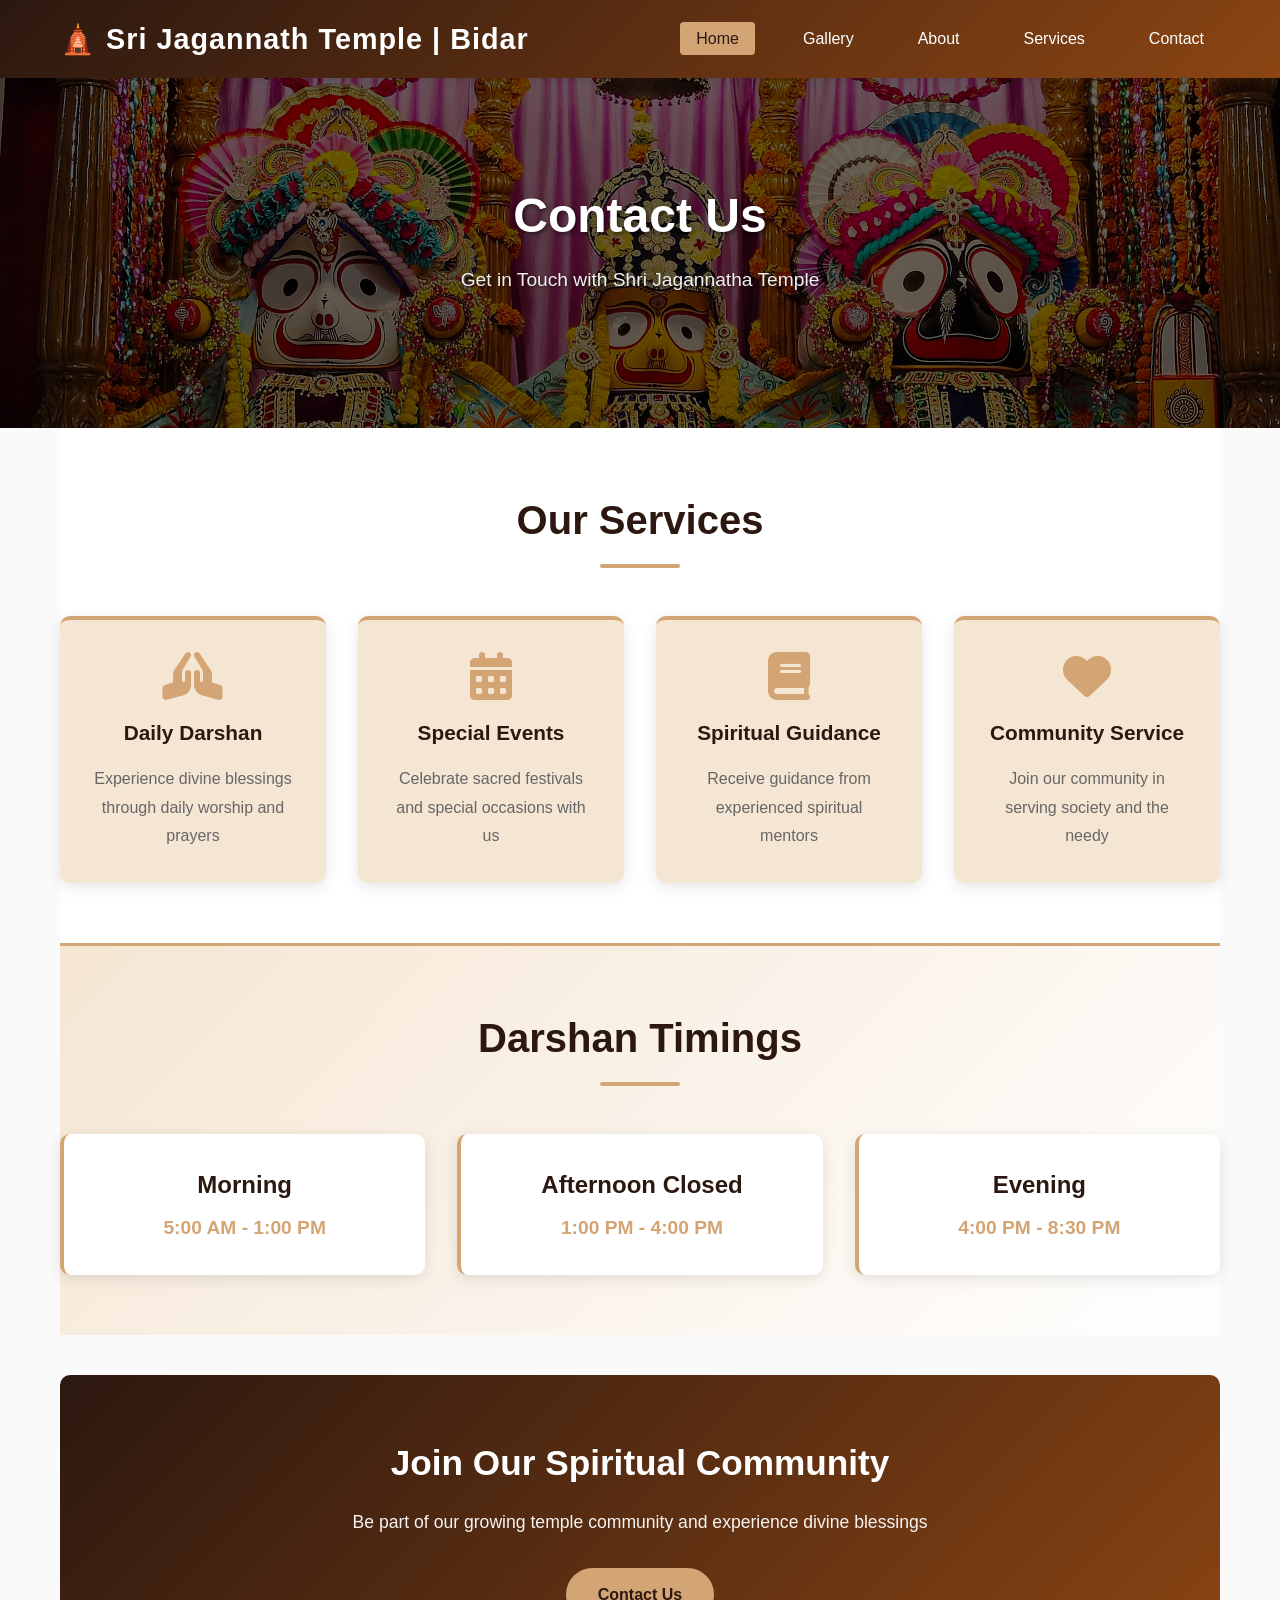
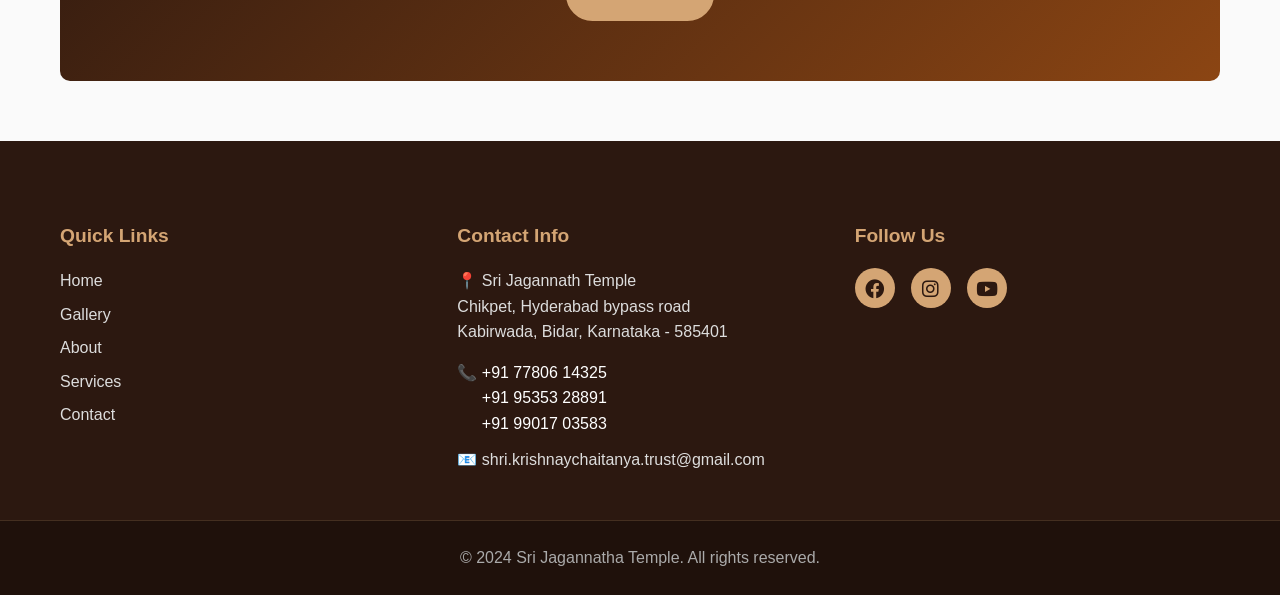
==== index.html @ 1aff5680 "Update index.html" ====
<!DOCTYPE html>
<html lang="en">
<head>
    <meta charset="UTF-8">
    <meta name="viewport" content="width=device-width, initial-scale=1.0">
    <meta name="description" content="Sri Jagannatha Temple Bidar - A Sacred Divine Destination">
    <meta name="keywords" content="Temple, Bidar, Jagannatha, Worship, Darshan">
    <title>Sri Jagannatha Temple - Bidar</title>
    <link rel="stylesheet" href="css/style.css">
    <link rel="stylesheet" href="https://cdnjs.cloudflare.com/ajax/libs/font-awesome/6.0.0/css/all.min.css">
</head>
<body>
    <!-- Navigation -->
    <nav class="navbar">
        <div class="container">
            <div class="nav-brand">
                <h1> 🛕 Sri Jagannath Temple | Bidar </h1>
            </div>
            <ul class="nav-menu">
                <li><a href="index.html" class="active">Home</a></li>
                <li><a href="pages/gallery.html">Gallery</a></li>
                <li><a href="pages/about.html">About</a></li>
                <li><a href="pages/services.html">Services</a></li>
                <li><a href="pages/contact.html">Contact</a></li>
            </ul>
        </div>
    </nav>

    <!-- Hero Section -->
    <section class="hero" style="min-height: 300px; padding: 100px 20px; background: linear-gradient(rgba(0, 0, 0, 0.6), rgba(0, 0, 0, 0.6)), url('../ShriJagannathaTemple_files/image11.jpg') no-repeat center center/cover;">
        <div class="hero-content" style="color: white; text-align: center;">
            <h1 style="color: white; margin-bottom: 10px; font-size: 3rem; text-shadow: 2px 2px 4px rgba(0,0,0,0.5);">Contact Us</h1>
            <p style="color: #f0f0f0; font-size: 1.2rem; text-shadow: 1px 1px 3px rgba(0,0,0,0.5);">Get in Touch with Shri Jagannatha Temple</p>
        </div>
    </section>

    <!-- Main Content -->
    <main class="container">
        <!-- Features Section -->
        <section class="features">
            <h2>Our Services</h2>
            <div class="features-grid">
                <div class="feature-card">
                    <i class="fas fa-hands-praying"></i>
                    <h3>Daily Darshan</h3>
                    <p>Experience divine blessings through daily worship and prayers</p>
                </div>
                <div class="feature-card">
                    <i class="fas fa-calendar-alt"></i>
                    <h3>Special Events</h3>
                    <p>Celebrate sacred festivals and special occasions with us</p>
                </div>
                <div class="feature-card">
                    <i class="fas fa-book"></i>
                    <h3>Spiritual Guidance</h3>
                    <p>Receive guidance from experienced spiritual mentors</p>
                </div>
                <div class="feature-card">
                    <i class="fas fa-heart"></i>
                    <h3>Community Service</h3>
                    <p>Join our community in serving society and the needy</p>
                </div>
            </div>
        </section>

        <!-- Timings Section -->
        <section class="timings">
            <h2>Darshan Timings</h2>
            <div class="timings-grid">
                <div class="timing-card">
                    <h3>Morning</h3>
                    <p>5:00 AM - 1:00 PM</p>
                </div>
                <div class="timing-card">
                    <h3>Afternoon Closed</h3>
                    <p>1:00 PM - 4:00 PM</p>
                </div>
                <div class="timing-card">
                    <h3>Evening</h3>
                    <p>4:00 PM - 8:30 PM</p>
                </div>
            </div>
        </section>

        <!-- Call to Action -->
        <section class="cta-section">
            <h2>Join Our Spiritual Community</h2>
            <p>Be part of our growing temple community and experience divine blessings</p>
            <a href="pages/contact.html" class="cta-button">Contact Us</a>
        </section>
    </main>

    <!-- Footer -->
    <footer class="footer">
        <div class="footer-content">
            <div class="footer-section">
                <h4>Quick Links</h4>
                <ul>
                    <li><a href="index.html">Home</a></li>
                    <li><a href="pages/gallery.html">Gallery</a></li>
                    <li><a href="pages/about.html">About</a></li>
                    <li><a href="pages/services.html">Services</a></li>
                    <li><a href="pages/contact.html">Contact</a></li>
                </ul>
            </div>
            <div class="footer-section">
                <h4>Contact Info</h4>
                <p style="line-height: 1.6; margin-bottom: 15px;">
        📍 Sri Jagannath Temple<br>
        Chikpet, Hyderabad bypass road<br>
        Kabirwada, Bidar, Karnataka - 585401
    </p>
    <div class="footer-phone-container" style="margin-bottom: 10px; line-height: 1.6;">
                    <span>📞 </span>
                    <div class="footer-phone-links" style="display: inline-block; vertical-align: top;">
                        <a href="tel:+917780614325" style="color: inherit; text-decoration: none;">+91 77806 14325</a> <br>
                        <a href="tel:+919535328891" style="color: inherit; text-decoration: none;">+91 95353 28891</a> <br>
                        <a href="tel:+919901703583" style="color: inherit; text-decoration: none;">+91 99017 03583</a>
                    </div>
                </div>
                <p>📧 <a href="mailto:shri.krishnachaitanya.trust@gmail.com" style="color: inherit; text-decoration: none; word-break: break-all;">shri.krishnaychaitanya.trust@gmail.com</a></p>
            </div>
            <div class="footer-section">
                <h4>Follow Us</h4>
                <div class="social-links">
                    <a href="https://www.facebook.com/share/1EyH72Rgup/" target="_blank" rel="noopener noreferrer"><i class="fab fa-facebook"></i></a>
                    <a href="https://www.instagram.com/sri_jagannath_temple_?igsh=MmMyendvdWlteHky" target="_blank" rel="noopener noreferrer"><i class="fab fa-instagram"></i></a>
                    <a href="https://youtube.com/@shrijagannathtemplebidar?si=4Ln0bF5qKDkQHlsB" target="_blank" rel="noopener noreferrer"><i class="fab fa-youtube"></i></a>
                </div>
            </div>
        </div>
        <div class="footer-bottom">
            <p>&copy; 2024 Sri Jagannatha Temple. All rights reserved.</p>
        </div>
    </footer>
</body>
</html>
---- css/style.css ----
/* ============================================
   Sri Jagannatha Temple - Professional Styling
   ============================================ */

/* ===== GLOBAL STYLES ===== */
* {
    margin: 0;
    padding: 0;
    box-sizing: border-box;
}

:root {
    --primary-color: #D4A574;
    --dark-color: #2C1810;
    --accent-color: #8B4513;
    --light-color: #F5E6D3;
    --text-dark: #333333;
    --text-light: #666666;
    --bg-light: #FAFAFA;
    --border-color: #E0E0E0;
}

html {
    scroll-behavior: smooth;
}

body {
    font-family: 'Segoe UI', Tahoma, Geneva, Verdana, sans-serif;
    line-height: 1.6;
    color: var(--text-dark);
    background-color: var(--bg-light);
}

.container {
    max-width: 1200px;
    margin: 0 auto;
    padding: 0 20px;
}

/* ===== NAVIGATION ===== */
.navbar {
    background: linear-gradient(135deg, var(--dark-color) 0%, var(--accent-color) 100%);
    color: white;
    padding: 1rem 0;
    box-shadow: 0 2px 10px rgba(0, 0, 0, 0.1);
    position: sticky;
    top: 0;
    z-index: 100;
}

.navbar .container {
    display: flex;
    justify-content: space-between;
    align-items: center;
}

.nav-brand h1 {
    font-size: 1.8rem;
    font-weight: 700;
    letter-spacing: 1px;
}

.nav-menu {
    display: flex;
    list-style: none;
    gap: 2rem;
}

.nav-menu a {
    color: white;
    text-decoration: none;
    font-weight: 500;
    transition: all 0.3s ease;
    padding: 0.5rem 1rem;
    border-radius: 4px;
}

.nav-menu a:hover,
.nav-menu a.active {
    background-color: var(--primary-color);
    color: var(--dark-color);
}

/* ===== HERO SECTION ===== */
.hero {
    background: linear-gradient(135deg, rgba(44, 24, 16, 0.8) 0%, rgba(139, 69, 19, 0.8) 100%),
                url('data:image/svg+xml,<svg xmlns="http://www.w3.org/2000/svg" viewBox="0 0 1200 600"><rect fill="%23D4A574" width="1200" height="600"/><circle cx="100" cy="100" r="80" fill="%238B4513" opacity="0.1"/><circle cx="1100" cy="500" r="150" fill="%238B4513" opacity="0.1"/></svg>');
    background-size: cover;
    background-position: center;
    color: white;
    text-align: center;
    padding: 150px 20px;
    min-height: 500px;
    display: flex;
    align-items: center;
    justify-content: center;
}

.hero-content h1 {
    font-size: 3.5rem;
    margin-bottom: 1rem;
    text-shadow: 2px 2px 4px rgba(0, 0, 0, 0.3);
    animation: slideDown 0.8s ease;
}

.hero-content p {
    font-size: 1.5rem;
    margin-bottom: 2rem;
    opacity: 0.95;
    animation: slideUp 0.8s ease 0.2s both;
}

@keyframes slideDown {
    from {
        opacity: 0;
        transform: translateY(-30px);
    }
    to {
        opacity: 1;
        transform: translateY(0);
    }
}

@keyframes slideUp {
    from {
        opacity: 0;
        transform: translateY(30px);
    }
    to {
        opacity: 1;
        transform: translateY(0);
    }
}

/* ===== BUTTONS ===== */
.cta-button {
    display: inline-block;
    background: var(--primary-color);
    color: var(--dark-color);
    padding: 12px 30px;
    border-radius: 50px;
    text-decoration: none;
    font-weight: 600;
    transition: all 0.3s ease;
    border: 2px solid var(--primary-color);
    cursor: pointer;
    animation: slideUp 0.8s ease 0.4s both;
}

.cta-button:hover {
    background: transparent;
    color: white;
    transform: translateY(-3px);
    box-shadow: 0 10px 20px rgba(0, 0, 0, 0.2);
}

/* ===== FEATURES SECTION ===== */
.features {
    padding: 60px 0;
    background: white;
    border-bottom: 3px solid var(--primary-color);
}

.features h2 {
    text-align: center;
    font-size: 2.5rem;
    color: var(--dark-color);
    margin-bottom: 3rem;
    position: relative;
    padding-bottom: 1rem;
}

.features h2::after {
    content: '';
    position: absolute;
    bottom: 0;
    left: 50%;
    transform: translateX(-50%);
    width: 80px;
    height: 4px;
    background: var(--primary-color);
    border-radius: 2px;
}

.features-grid {
    display: grid;
    grid-template-columns: repeat(auto-fit, minmax(250px, 1fr));
    gap: 2rem;
}

.feature-card {
    background: var(--light-color);
    padding: 2rem;
    border-radius: 10px;
    text-align: center;
    transition: all 0.3s ease;
    box-shadow: 0 4px 15px rgba(0, 0, 0, 0.1);
    border-top: 4px solid var(--primary-color);
}

.feature-card:hover {
    transform: translateY(-10px);
    box-shadow: 0 10px 30px rgba(0, 0, 0, 0.15);
    background: white;
}

.feature-card i {
    font-size: 3rem;
    color: var(--primary-color);
    margin-bottom: 1rem;
}

.feature-card h3 {
    color: var(--dark-color);
    margin-bottom: 1rem;
    font-size: 1.3rem;
}

.feature-card p {
    color: var(--text-light);
    line-height: 1.8;
}

/* ===== TIMINGS SECTION ===== */
.timings {
    padding: 60px 0;
    background: linear-gradient(135deg, var(--light-color) 0%, white 100%);
}

.timings h2 {
    text-align: center;
    font-size: 2.5rem;
    color: var(--dark-color);
    margin-bottom: 3rem;
    position: relative;
    padding-bottom: 1rem;
}

.timings h2::after {
    content: '';
    position: absolute;
    bottom: 0;
    left: 50%;
    transform: translateX(-50%);
    width: 80px;
    height: 4px;
    background: var(--primary-color);
    border-radius: 2px;
}

.timings-grid {
    display: grid;
    grid-template-columns: repeat(auto-fit, minmax(200px, 1fr));
    gap: 2rem;
}

.timing-card {
    background: white;
    padding: 2rem;
    border-radius: 10px;
    text-align: center;
    box-shadow: 0 4px 15px rgba(0, 0, 0, 0.1);
    border-left: 4px solid var(--primary-color);
    transition: all 0.3s ease;
}

.timing-card:hover {
    box-shadow: 0 10px 30px rgba(0, 0, 0, 0.15);
}

.timing-card h3 {
    color: var(--dark-color);
    font-size: 1.5rem;
    margin-bottom: 0.5rem;
}

.timing-card p {
    color: var(--primary-color);
    font-size: 1.2rem;
    font-weight: 600;
}

/* ===== CTA SECTION ===== */
.cta-section {
    padding: 60px 20px;
    background: linear-gradient(135deg, var(--dark-color) 0%, var(--accent-color) 100%);
    color: white;
    text-align: center;
    margin: 40px 0;
    border-radius: 10px;
}

.cta-section h2 {
    font-size: 2.2rem;
    margin-bottom: 1rem;
}

.cta-section p {
    font-size: 1.1rem;
    margin-bottom: 2rem;
    opacity: 0.95;
}

/* ===== FOOTER ===== */
.footer {
    background: var(--dark-color);
    color: white;
    padding: 40px 0 0;
    margin-top: 60px;
}

.footer-content {
    display: grid;
    grid-template-columns: repeat(auto-fit, minmax(250px, 1fr));
    gap: 2rem;
    padding: 40px 20px;
    max-width: 1200px;
    margin: 0 auto;
}

.footer-section h4 {
    color: var(--primary-color);
    margin-bottom: 1rem;
    font-size: 1.2rem;
}

.footer-section ul {
    list-style: none;
}

.footer-section ul li {
    margin-bottom: 0.5rem;
}

.footer-section a {
    color: #ddd;
    text-decoration: none;
    transition: color 0.3s ease;
}

.footer-section a:hover {
    color: var(--primary-color);
}

.footer-section p {
    margin: 0.5rem 0;
    color: #ddd;
}

.social-links {
    display: flex;
    gap: 1rem;
}

.social-links a {
    display: inline-flex;
    align-items: center;
    justify-content: center;
    width: 40px;
    height: 40px;
    background: var(--primary-color);
    color: var(--dark-color);
    border-radius: 50%;
    font-size: 1.2rem;
    transition: all 0.3s ease;
}

.social-links a:hover {
    background: white;
    color: var(--dark-color);
    transform: translateY(-5px);
}

.footer-bottom {
    background: rgba(0, 0, 0, 0.3);
    padding: 1.5rem;
    text-align: center;
    color: #aaa;
    border-top: 1px solid rgba(212, 165, 116, 0.2);
}

/* ===== RESPONSIVE DESIGN ===== */
@media (max-width: 768px) {
    .nav-menu {
        flex-direction: column;
        gap: 1rem;
    }

    .hero-content h1 {
        font-size: 2rem;
    }

    .hero-content p {
        font-size: 1.1rem;
    }

    .features h2,
    .timings h2 {
        font-size: 1.8rem;
    }

    .cta-section h2 {
        font-size: 1.6rem;
    }

    .features-grid,
    .timings-grid {
        grid-template-columns: 1fr;
    }
}

@media (max-width: 480px) {
    .nav-brand h1 {
        font-size: 1.2rem;
    }

    .hero {
        padding: 100px 20px;
        min-height: 350px;
    }

    .hero-content h1 {
        font-size: 1.5rem;
    }

    .hero-content p {
        font-size: 0.9rem;
    }

    .features,
    .timings {
        padding: 30px 0;
    }

    .cta-button {
        padding: 10px 20px;
        font-size: 0.9rem;
    }
}

/* ===== ANIMATIONS ===== */
@keyframes fadeIn {
    from {
        opacity: 0;
    }
    to {
        opacity: 1;
    }
}

@keyframes scaleIn {
    from {
        transform: scale(0.95);
        opacity: 0;
    }
    to {
        transform: scale(1);
        opacity: 1;
    }
}

.feature-card {
    animation: scaleIn 0.5s ease;
}
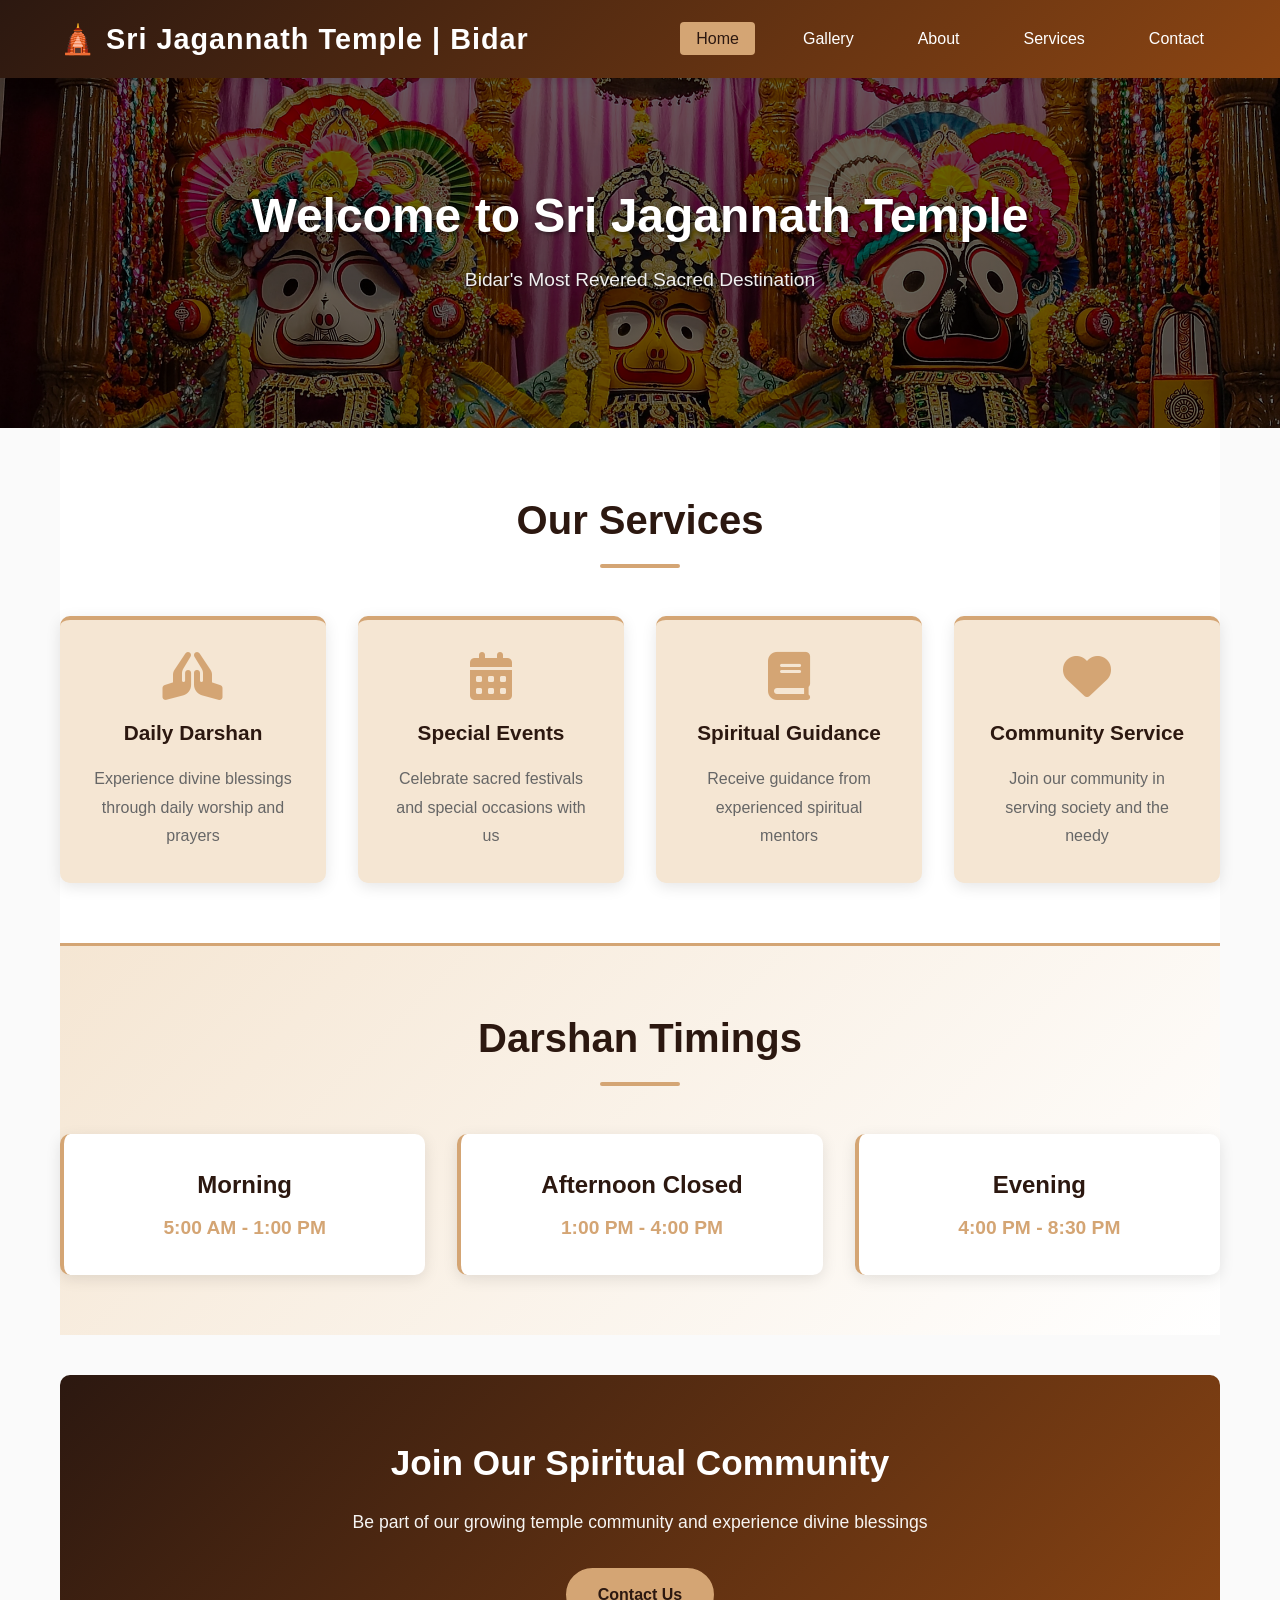
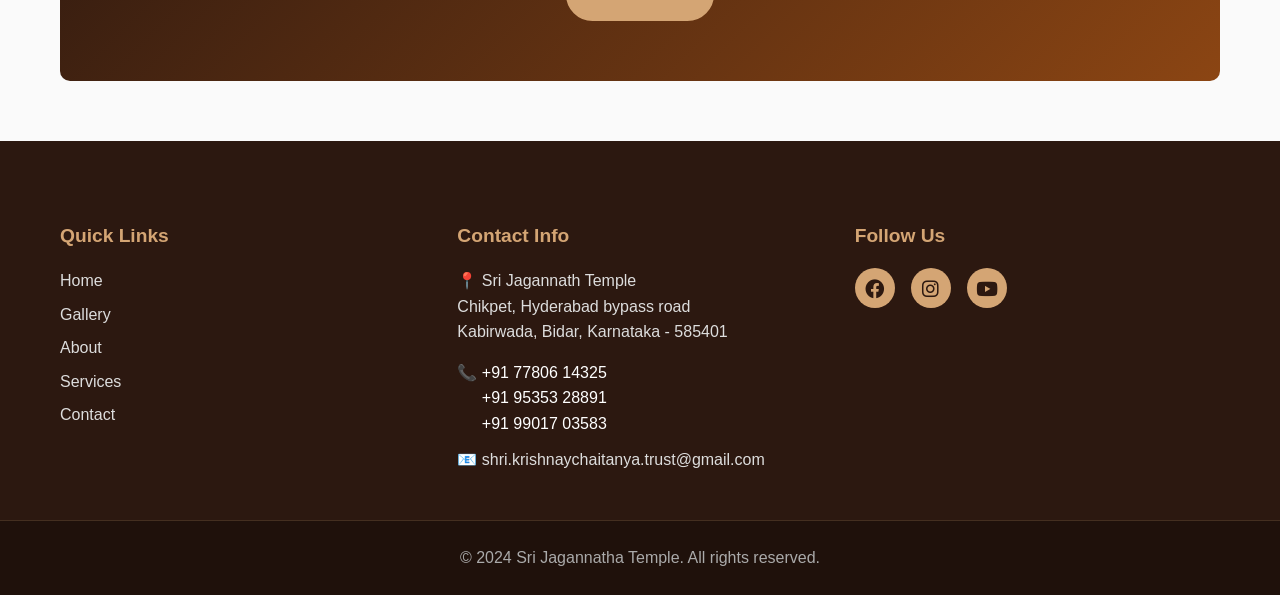
==== commit a55f0d6a: "Update index.html" ====
--- a/index.html
+++ b/index.html
@@ -29,8 +29,8 @@
     <!-- Hero Section -->
     <section class="hero" style="min-height: 300px; padding: 100px 20px; background: linear-gradient(rgba(0, 0, 0, 0.6), rgba(0, 0, 0, 0.6)), url('../ShriJagannathaTemple_files/image11.jpg') no-repeat center center/cover;">
         <div class="hero-content" style="color: white; text-align: center;">
-            <h1 style="color: white; margin-bottom: 10px; font-size: 3rem; text-shadow: 2px 2px 4px rgba(0,0,0,0.5);">Contact Us</h1>
-            <p style="color: #f0f0f0; font-size: 1.2rem; text-shadow: 1px 1px 3px rgba(0,0,0,0.5);">Get in Touch with Shri Jagannatha Temple</p>
+            <h1 style="color: white; margin-bottom: 10px; font-size: 3rem; text-shadow: 2px 2px 4px rgba(0,0,0,0.5);">Welcome to Sri Jagannath Temple</h1>
+            <p style="color: #f0f0f0; font-size: 1.2rem; text-shadow: 1px 1px 3px rgba(0,0,0,0.5);">Bidar's Most Revered Sacred Destination</p>
         </div>
     </section>
 
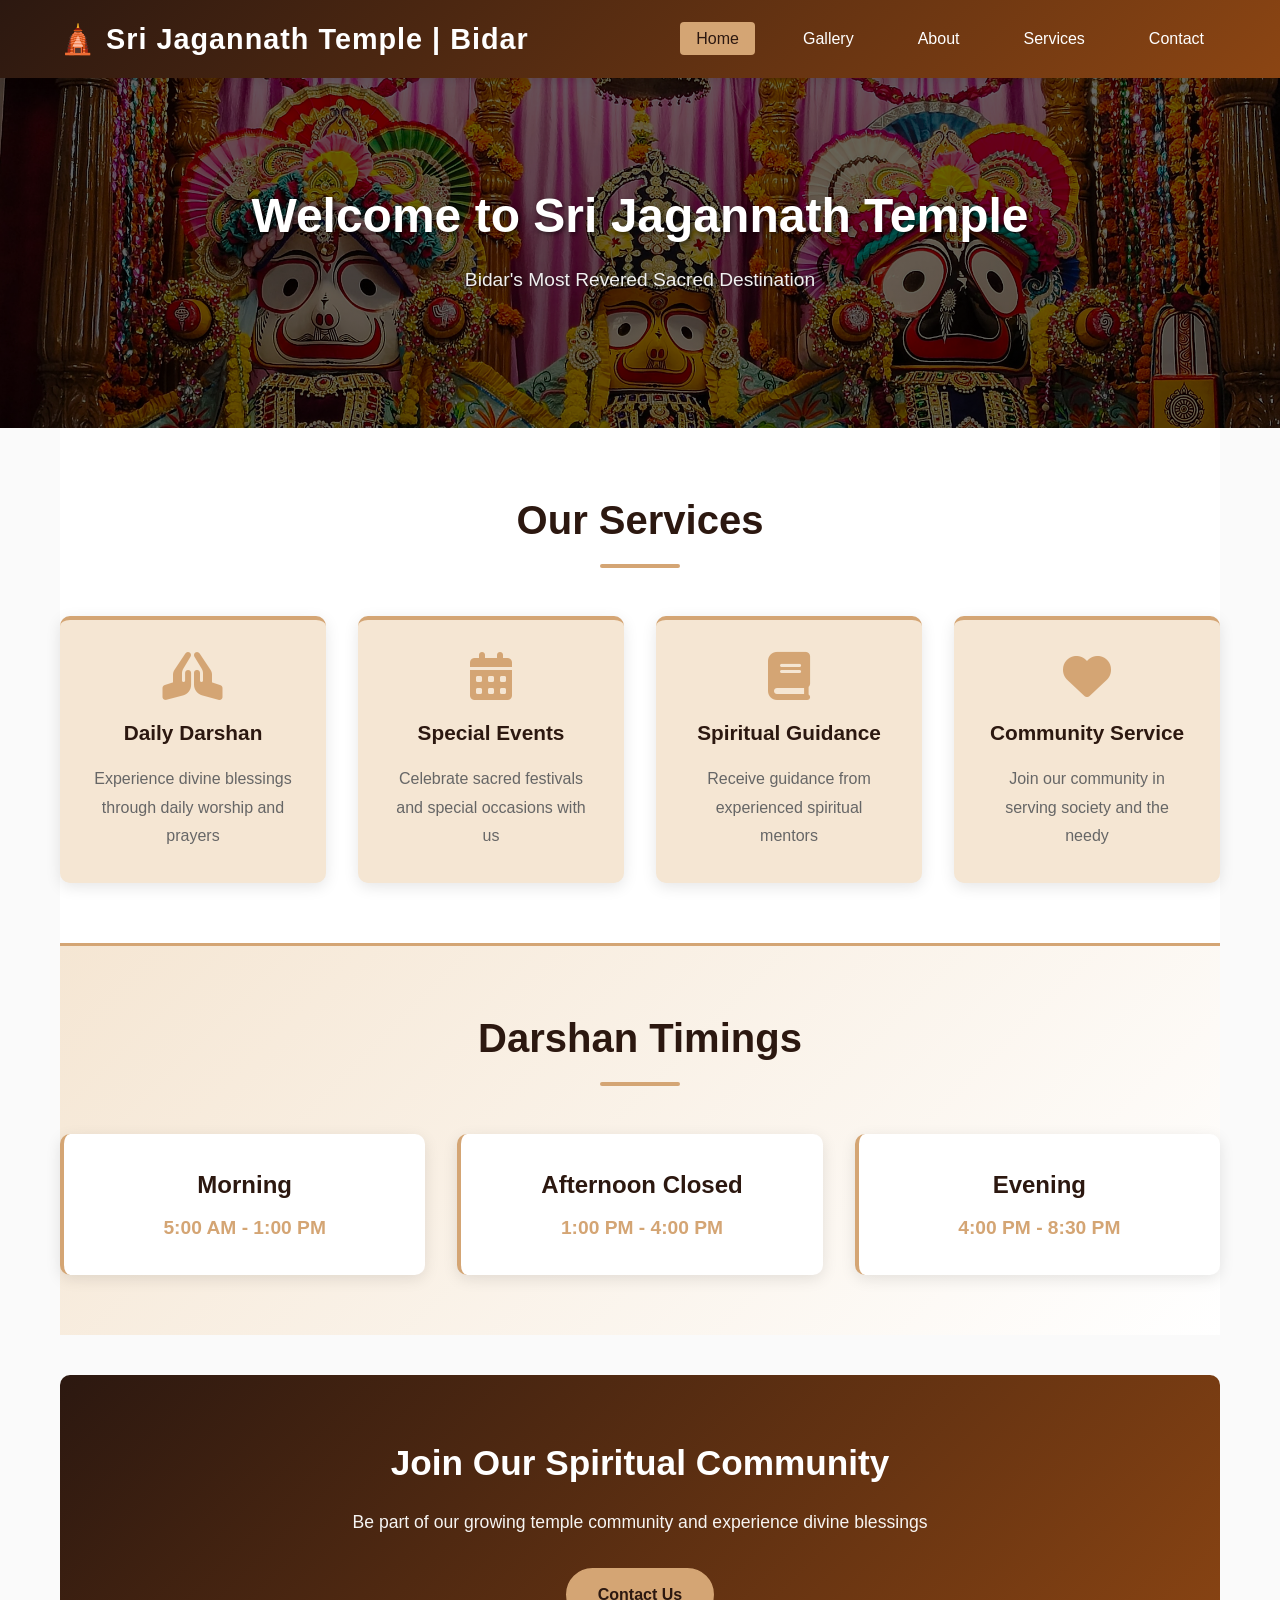
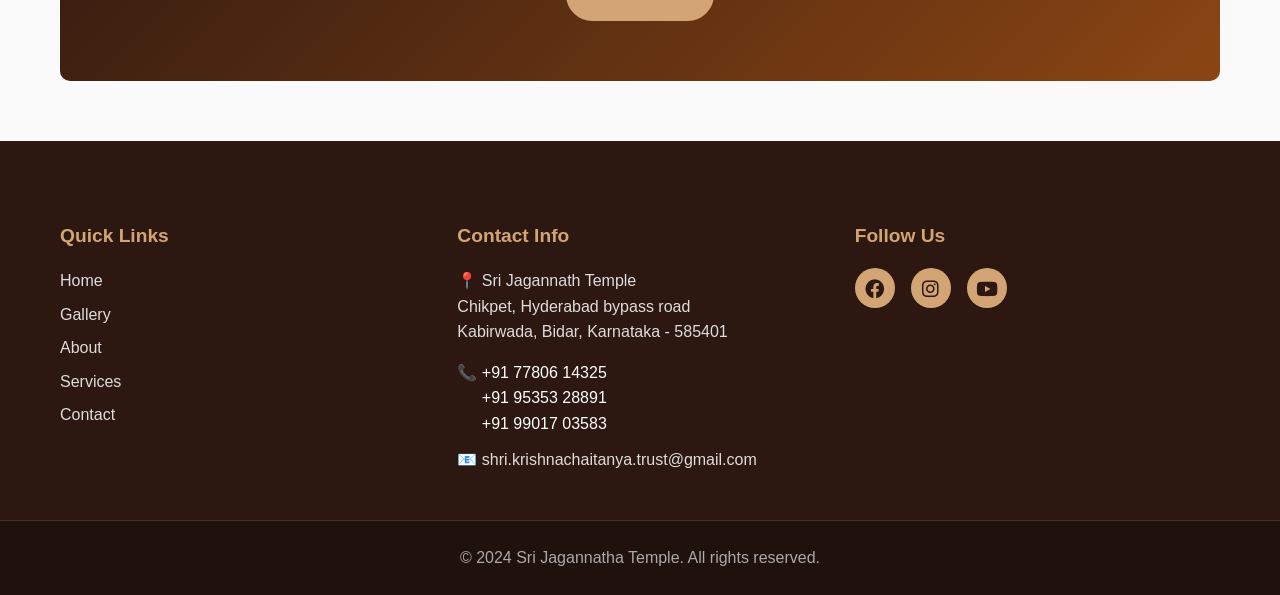
==== commit 83f1dd8b: "Update index.html" ====
--- a/index.html
+++ b/index.html
@@ -118,7 +118,7 @@
                         <a href="tel:+919901703583" style="color: inherit; text-decoration: none;">+91 99017 03583</a>
                     </div>
                 </div>
-                <p>📧 <a href="mailto:shri.krishnachaitanya.trust@gmail.com" style="color: inherit; text-decoration: none; word-break: break-all;">shri.krishnaychaitanya.trust@gmail.com</a></p>
+                <p>📧 <a href="mailto:shri.krishnachaitanya.trust@gmail.com" style="color: inherit; text-decoration: none; word-break: break-all;">shri.krishnachaitanya.trust@gmail.com</a></p>
             </div>
             <div class="footer-section">
                 <h4>Follow Us</h4>
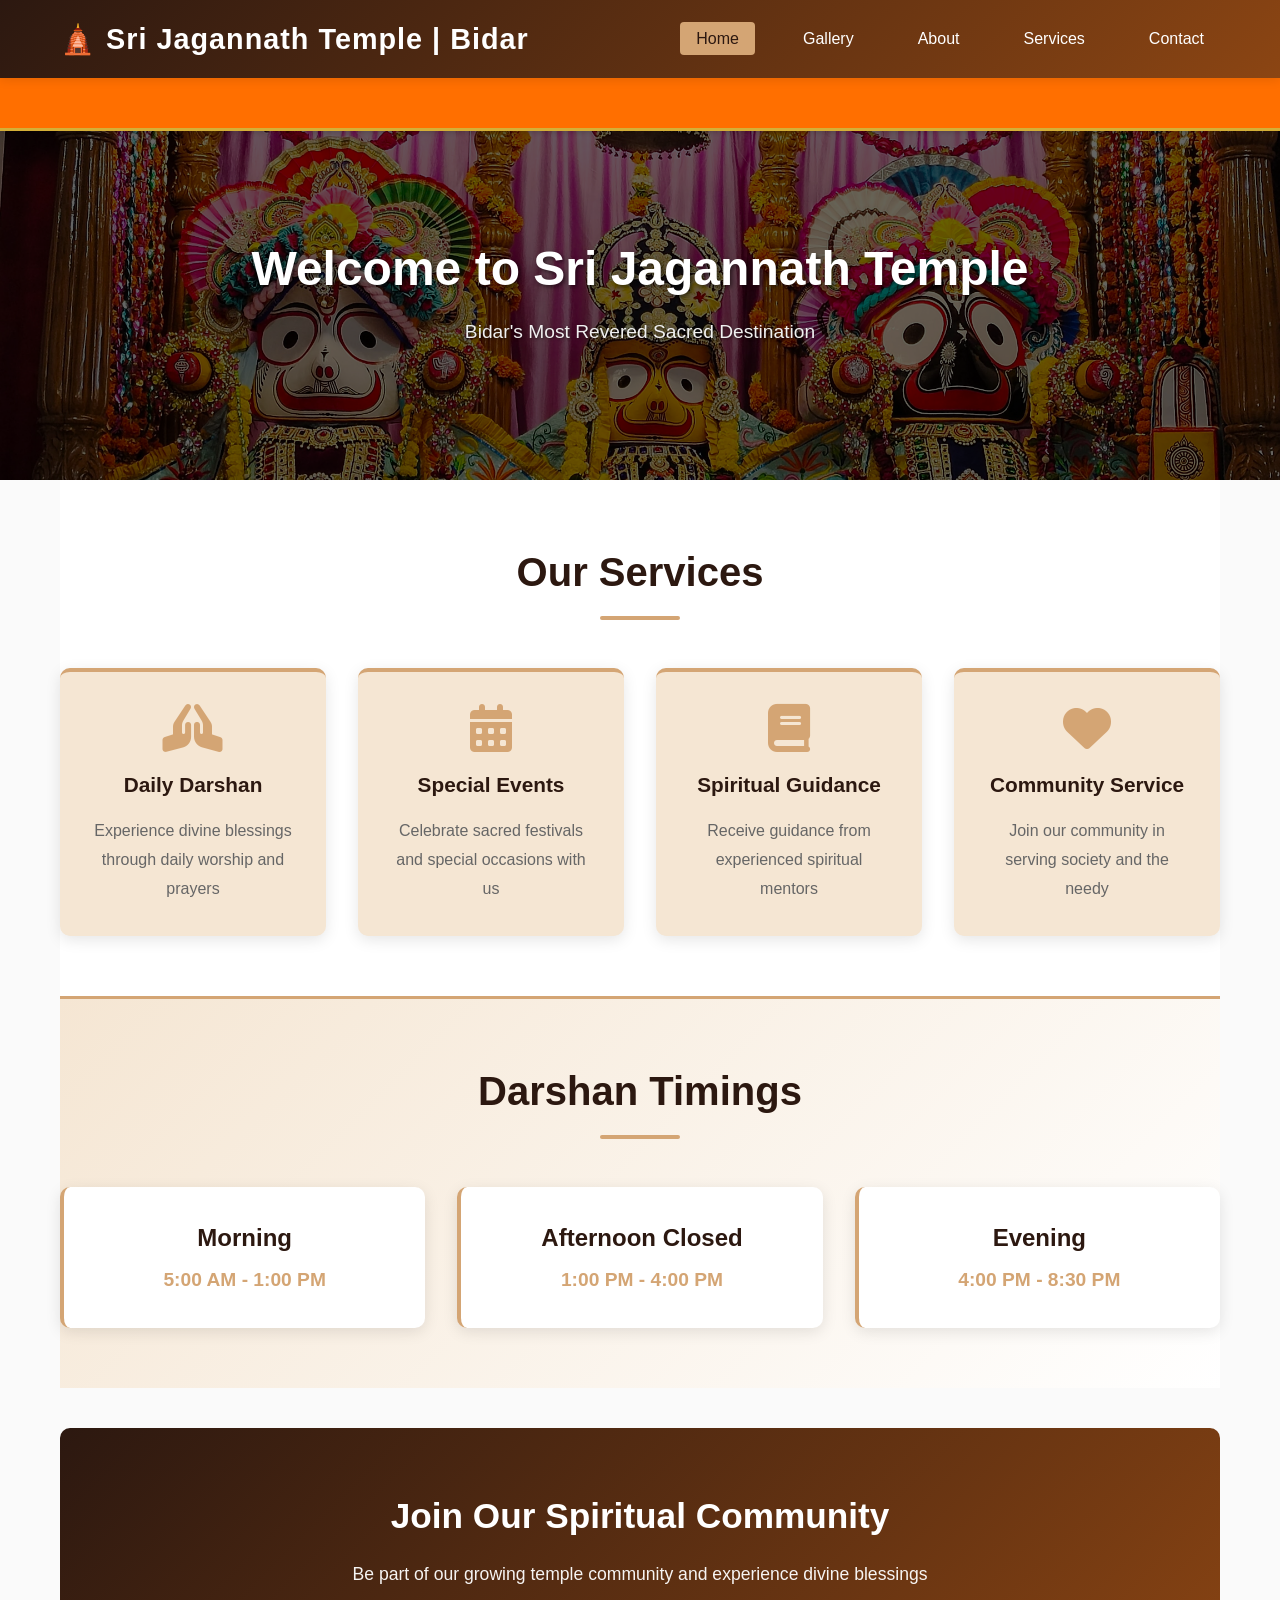
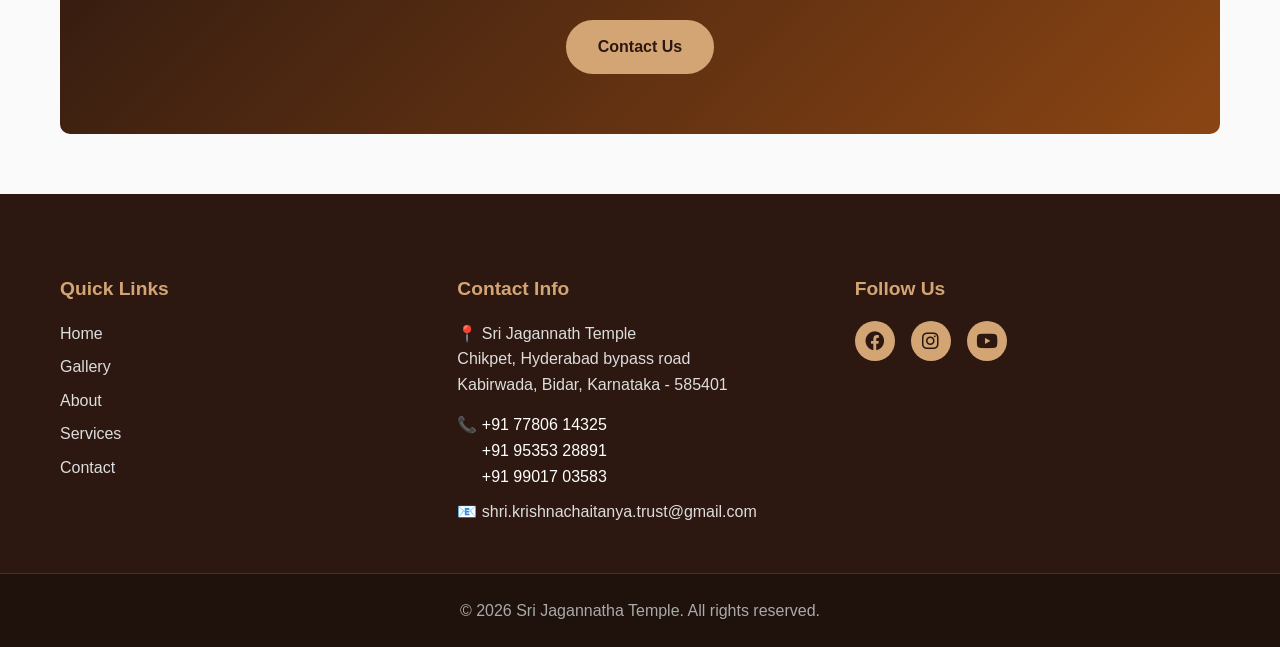
==== commit f5e78e65: "Update index.html" ====
--- a/index.html
+++ b/index.html
@@ -5,9 +5,58 @@
     <meta name="viewport" content="width=device-width, initial-scale=1.0">
     <meta name="description" content="Sri Jagannatha Temple Bidar - A Sacred Divine Destination">
     <meta name="keywords" content="Temple, Bidar, Jagannatha, Worship, Darshan">
-    <title>Sri Jagannatha Temple - Bidar</title>
+    <title>Sri Jagannath Temple - Bidar</title>
     <link rel="stylesheet" href="css/style.css">
     <link rel="stylesheet" href="https://cdnjs.cloudflare.com/ajax/libs/font-awesome/6.0.0/css/all.min.css">
+    <style>
+        /* Announcement Ticker Styling */
+        .announcement-ticker {
+            background: #ff6f00; /* Spiritual Deep Saffron/Orange */
+            color: #ffffff;
+            padding: 12px 0;
+            overflow: hidden;
+            position: relative;
+            border-bottom: 3px solid #d4af37; /* Gold accent border */
+            font-family: 'Segoe UI', Tahoma, Geneva, Verdana, sans-serif;
+            font-size: 1rem;
+            letter-spacing: 0.5px;
+            box-shadow: 0 2px 5px rgba(0,0,0,0.15);
+        }
+
+        .ticker-wrap {
+            width: 100%;
+            overflow: hidden;
+            white-space: nowrap;
+            display: flex;
+        }
+
+        .ticker-content {
+            display: inline-block;
+            padding-left: 100%;
+            animation: marquee 25s linear infinite;
+        }
+
+        .ticker-content strong {
+            color: #ffd700; /* Bright Gold for emphasis */
+            margin-right: 5px;
+        }
+
+        /* Pause scrolling on hover for easy reading */
+        .announcement-ticker:hover .ticker-content {
+            animation-play-state: paused;
+            cursor: pointer;
+        }
+
+        /* Smooth CSS Animation */
+        @keyframes marquee {
+            0% {
+                transform: translate3d(0, 0, 0);
+            }
+            100% {
+                transform: translate3d(-100%, 0, 0);
+            }
+        }
+    </style>
 </head>
 <body>
     <!-- Navigation -->
@@ -26,8 +75,17 @@
         </div>
     </nav>
 
+    <!-- Moving Announcement Ticker -->
+    <div class="announcement-ticker">
+        <div class="ticker-wrap">
+            <div class="ticker-content">
+                <strong>📢 Important Announcement:</strong> Shri Jagannath Temple Bidar Ratha Yatra 2026 is being held on July 19 from Sri Laxmi Satynarayan Temple to Shri Jagannath Temple. Join and be part of the Holy Ratha Yatra of Lord Prabhu Jagannath! ✨ &nbsp;&nbsp;&nbsp;&nbsp;&nbsp;&nbsp;&nbsp;&nbsp;
+            </div>
+        </div>
+    </div>
+
     <!-- Hero Section -->
-    <section class="hero" style="min-height: 300px; padding: 100px 20px; background: linear-gradient(rgba(0, 0, 0, 0.6), rgba(0, 0, 0, 0.6)), url('../ShriJagannathaTemple_files/image11.jpg') no-repeat center center/cover;">
+    <section class="hero" style="min-height: 300px; padding: 100px 20px; background: linear-gradient(rgba(0, 0, 0, 0.6), rgba(0, 0, 0, 0.6)), url('ShriJagannathaTemple_files/image11.jpg') no-repeat center center/cover;">
         <div class="hero-content" style="color: white; text-align: center;">
             <h1 style="color: white; margin-bottom: 10px; font-size: 3rem; text-shadow: 2px 2px 4px rgba(0,0,0,0.5);">Welcome to Sri Jagannath Temple</h1>
             <p style="color: #f0f0f0; font-size: 1.2rem; text-shadow: 1px 1px 3px rgba(0,0,0,0.5);">Bidar's Most Revered Sacred Destination</p>
@@ -106,11 +164,11 @@
             <div class="footer-section">
                 <h4>Contact Info</h4>
                 <p style="line-height: 1.6; margin-bottom: 15px;">
-        📍 Sri Jagannath Temple<br>
-        Chikpet, Hyderabad bypass road<br>
-        Kabirwada, Bidar, Karnataka - 585401
-    </p>
-    <div class="footer-phone-container" style="margin-bottom: 10px; line-height: 1.6;">
+                    📍 Sri Jagannath Temple<br>
+                    Chikpet, Hyderabad bypass road<br>
+                    Kabirwada, Bidar, Karnataka - 585401
+                </p>
+                <div class="footer-phone-container" style="margin-bottom: 10px; line-height: 1.6;">
                     <span>📞 </span>
                     <div class="footer-phone-links" style="display: inline-block; vertical-align: top;">
                         <a href="tel:+917780614325" style="color: inherit; text-decoration: none;">+91 77806 14325</a> <br>
@@ -130,7 +188,7 @@
             </div>
         </div>
         <div class="footer-bottom">
-            <p>&copy; 2024 Sri Jagannatha Temple. All rights reserved.</p>
+            <p>&copy; 2026 Sri Jagannatha Temple. All rights reserved.</p>
         </div>
     </footer>
 </body>
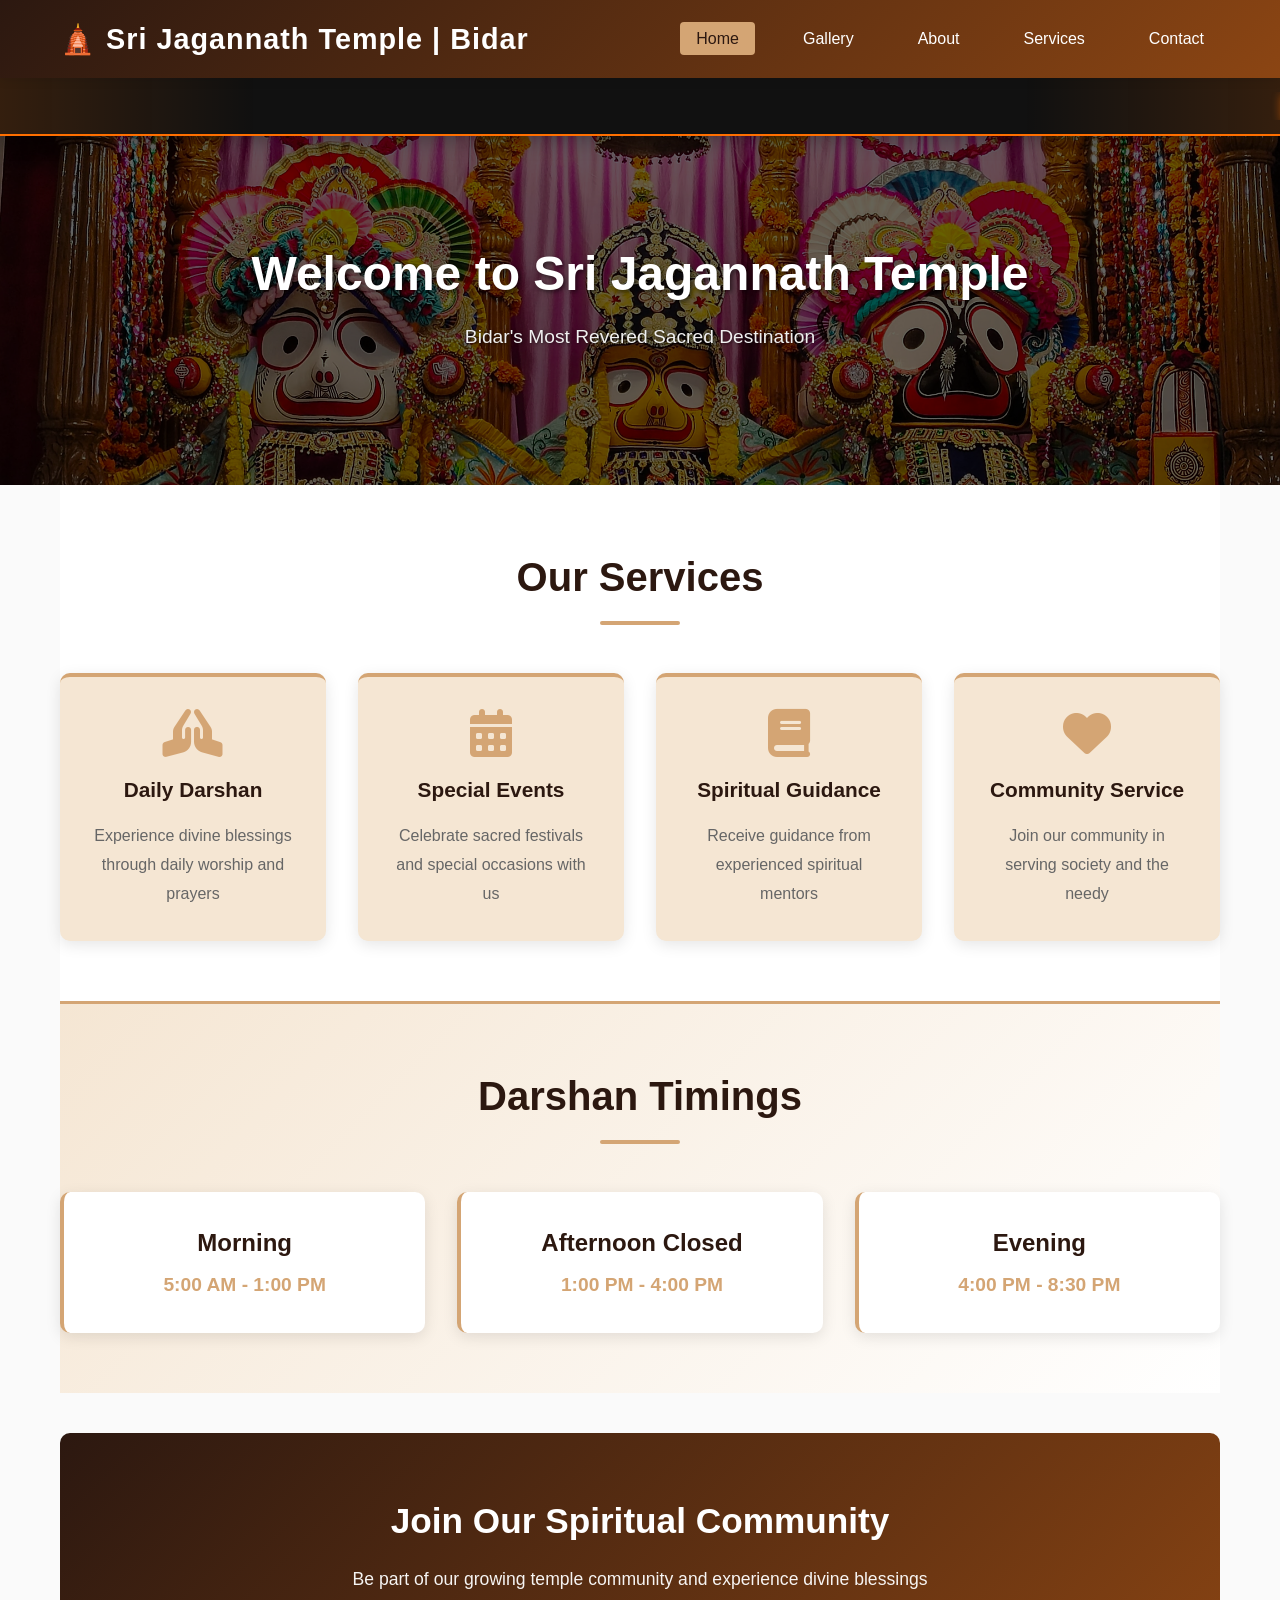
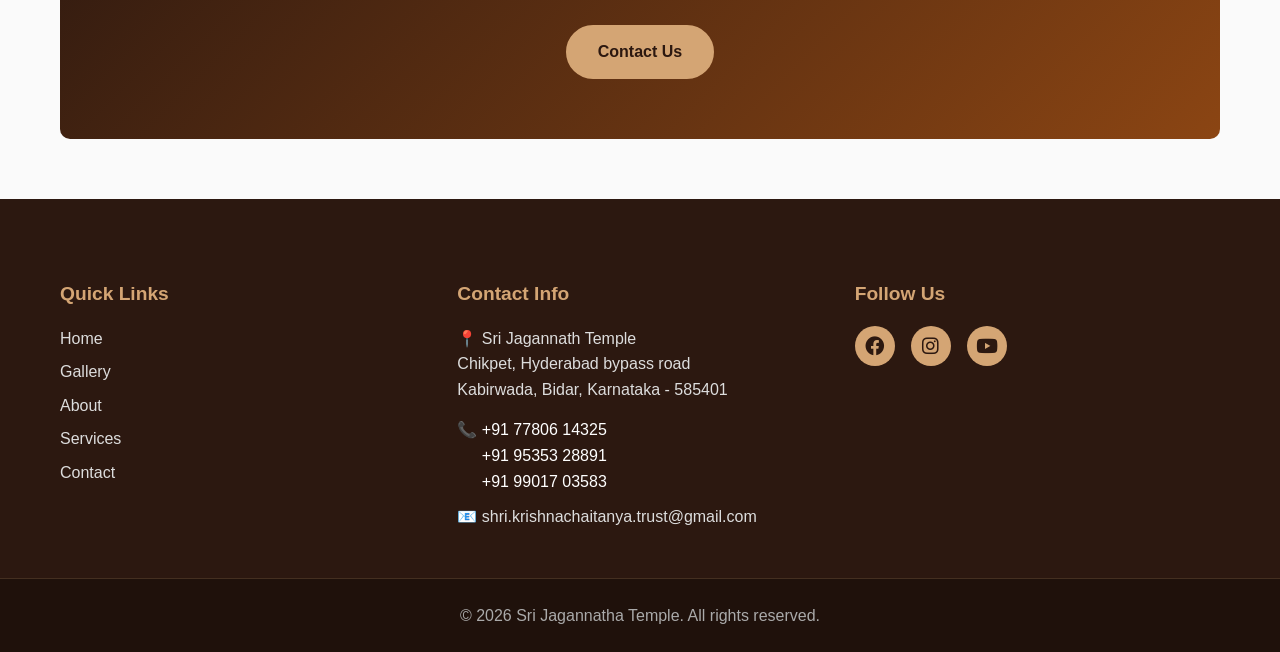
==== commit c95325c3: "Update index.html" ====
--- a/index.html
+++ b/index.html
@@ -8,53 +8,84 @@
     <title>Sri Jagannath Temple - Bidar</title>
     <link rel="stylesheet" href="css/style.css">
     <link rel="stylesheet" href="https://cdnjs.cloudflare.com/ajax/libs/font-awesome/6.0.0/css/all.min.css">
+    
     <style>
-        /* Announcement Ticker Styling */
+        /* Modern Trending Announcement Ticker */
         .announcement-ticker {
-            background: #ff6f00; /* Spiritual Deep Saffron/Orange */
-            color: #ffffff;
-            padding: 12px 0;
+            background: #111111; /* Dark sleek obsidian background */
+            position: relative;
             overflow: hidden;
-            position: relative;
-            border-bottom: 3px solid #d4af37; /* Gold accent border */
-            font-family: 'Segoe UI', Tahoma, Geneva, Verdana, sans-serif;
-            font-size: 1rem;
-            letter-spacing: 0.5px;
-            box-shadow: 0 2px 5px rgba(0,0,0,0.15);
+            padding: 14px 0;
+            border-bottom: 2px solid #ff6f00; /* Vibrant saffron baseline accent */
+            box-shadow: 0 4px 20px rgba(0, 0, 0, 0.3);
+            display: flex;
+            align-items: center;
+        }
+
+        /* Ambient glow effect behind the text */
+        .announcement-ticker::before {
+            content: '';
+            position: absolute;
+            top: 0; left: 0; right: 0; bottom: 0;
+            background: linear-gradient(90deg, #ff6f00 0%, transparent 20%, transparent 80%, #ff6f00 100%);
+            opacity: 0.15;
+            pointer-events: none;
+            z-index: 2;
         }
 
         .ticker-wrap {
             width: 100%;
             overflow: hidden;
             white-space: nowrap;
-            display: flex;
+            position: relative;
         }
 
         .ticker-content {
             display: inline-block;
             padding-left: 100%;
-            animation: marquee 25s linear infinite;
-        }
-
-        .ticker-content strong {
-            color: #ffd700; /* Bright Gold for emphasis */
-            margin-right: 5px;
-        }
-
-        /* Pause scrolling on hover for easy reading */
+            animation: marquee 28s linear infinite;
+            font-family: -apple-system, BlinkMacSystemFont, "Segoe UI", Roboto, Helvetica, Arial, sans-serif;
+            font-weight: 500;
+            font-size: 0.95rem;
+            letter-spacing: 1px;
+            text-transform: uppercase;
+            color: #e0e0e0;
+        }
+
+        /* Modern Typography Accents */
+        .ticker-badge {
+            background: linear-gradient(135deg, #ff8f00, #ff6f00);
+            color: #ffffff;
+            padding: 4px 10px;
+            border-radius: 4px;
+            font-size: 0.75rem;
+            font-weight: 700;
+            margin-right: 15px;
+            box-shadow: 0 2px 8px rgba(255, 111, 0, 0.4);
+            display: inline-block;
+            vertical-align: middle;
+        }
+
+        .highlight-text {
+            color: #ffd700; /* Bright gold for dates & locations */
+            font-weight: 700;
+        }
+
+        .divider-dot {
+            color: #ff6f00;
+            margin: 0 20px;
+            display: inline-block;
+        }
+
+        /* Smooth interaction */
         .announcement-ticker:hover .ticker-content {
             animation-play-state: paused;
             cursor: pointer;
         }
 
-        /* Smooth CSS Animation */
         @keyframes marquee {
-            0% {
-                transform: translate3d(0, 0, 0);
-            }
-            100% {
-                transform: translate3d(-100%, 0, 0);
-            }
+            0% { transform: translate3d(0, 0, 0); }
+            100% { transform: translate3d(-100%, 0, 0); }
         }
     </style>
 </head>
@@ -79,7 +110,13 @@
     <div class="announcement-ticker">
         <div class="ticker-wrap">
             <div class="ticker-content">
-                <strong>📢 Important Announcement:</strong> Shri Jagannath Temple Bidar Ratha Yatra 2026 is being held on July 19 from Sri Laxmi Satynarayan Temple to Shri Jagannath Temple. Join and be part of the Holy Ratha Yatra of Lord Prabhu Jagannath! ✨ &nbsp;&nbsp;&nbsp;&nbsp;&nbsp;&nbsp;&nbsp;&nbsp;
+                <span class="ticker-badge">📢 ANNOUNCEMENT</span> 
+                Shri Jagannath Temple Bidar <span class="highlight-text">Ratha Yatra 2026</span> is being held on <span class="highlight-text">July 19</span> 
+                <span class="divider-dot">•</span> 
+                Route: From <span class="highlight-text">Sri Laxmi Satynarayan Temple</span> to <span class="highlight-text">Shri Jagannath Temple</span> 
+                <span class="divider-dot">•</span> 
+                Join and be part of the Holy Ratha Yatra of Lord Prabhu Jagannath! ✨ 
+                &nbsp;&nbsp;&nbsp;&nbsp;&nbsp;&nbsp;&nbsp;&nbsp;&nbsp;&nbsp;&nbsp;&nbsp;&nbsp;&nbsp;&nbsp;&nbsp;
             </div>
         </div>
     </div>
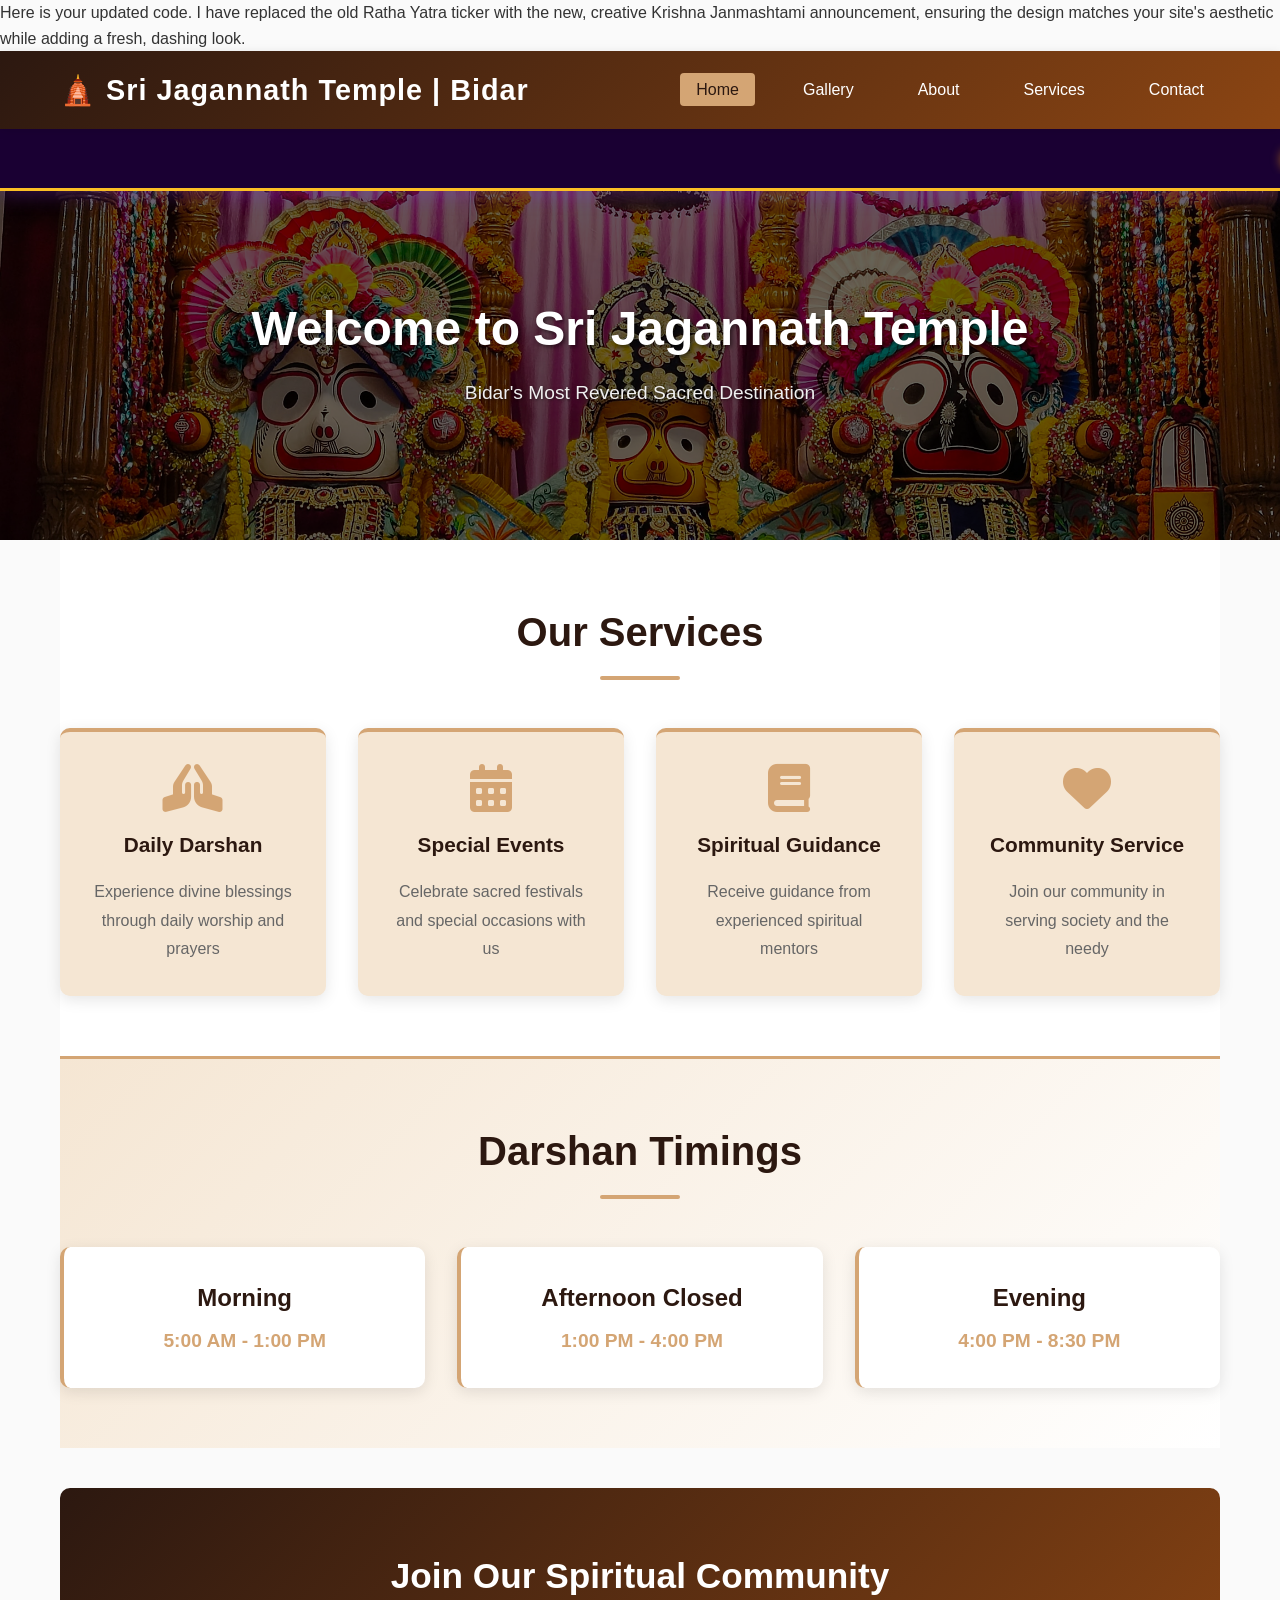
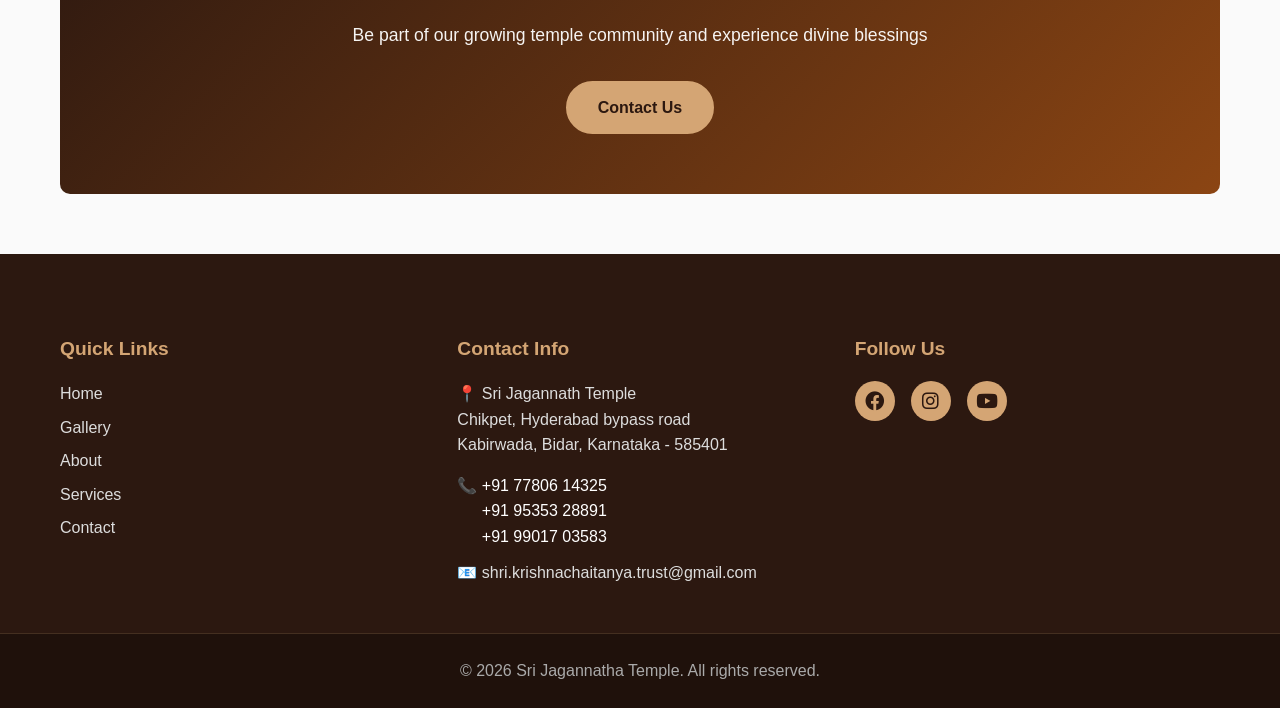
==== commit 257c5845: "Replace Ratha Yatra ticker with Krishna Janmashtami announcement Updated the announcement ticker to " ====
--- a/index.html
+++ b/index.html
@@ -1,3 +1,4 @@
+Here is your updated code. I have replaced the old Ratha Yatra ticker with the new, creative Krishna Janmashtami announcement, ensuring the design matches your site's aesthetic while adding a fresh, dashing look.
 <!DOCTYPE html>
 <html lang="en">
 <head>
@@ -10,27 +11,16 @@
     <link rel="stylesheet" href="https://cdnjs.cloudflare.com/ajax/libs/font-awesome/6.0.0/css/all.min.css">
     
     <style>
-        /* Modern Trending Announcement Ticker */
+        /* Creative Krishna Janmashtami Announcement Ticker */
         .announcement-ticker {
-            background: #111111; /* Dark sleek obsidian background */
+            background: #1a0033; /* Deep spiritual purple */
             position: relative;
             overflow: hidden;
             padding: 14px 0;
-            border-bottom: 2px solid #ff6f00; /* Vibrant saffron baseline accent */
-            box-shadow: 0 4px 20px rgba(0, 0, 0, 0.3);
+            border-bottom: 3px solid #fbbf24; /* Festive gold accent */
+            box-shadow: 0 4px 20px rgba(147, 51, 234, 0.3);
             display: flex;
             align-items: center;
-        }
-
-        /* Ambient glow effect behind the text */
-        .announcement-ticker::before {
-            content: '';
-            position: absolute;
-            top: 0; left: 0; right: 0; bottom: 0;
-            background: linear-gradient(90deg, #ff6f00 0%, transparent 20%, transparent 80%, #ff6f00 100%);
-            opacity: 0.15;
-            pointer-events: none;
-            z-index: 2;
         }
 
         .ticker-wrap {
@@ -43,41 +33,40 @@
         .ticker-content {
             display: inline-block;
             padding-left: 100%;
-            animation: marquee 28s linear infinite;
-            font-family: -apple-system, BlinkMacSystemFont, "Segoe UI", Roboto, Helvetica, Arial, sans-serif;
-            font-weight: 500;
-            font-size: 0.95rem;
-            letter-spacing: 1px;
+            animation: marquee 35s linear infinite;
+            font-family: 'Segoe UI', Tahoma, Geneva, Verdana, sans-serif;
+            font-weight: 600;
+            font-size: 1rem;
+            letter-spacing: 0.5px;
             text-transform: uppercase;
-            color: #e0e0e0;
-        }
-
-        /* Modern Typography Accents */
+            color: #f3e8ff;
+        }
+
+        /* Dashing UI Elements */
         .ticker-badge {
-            background: linear-gradient(135deg, #ff8f00, #ff6f00);
-            color: #ffffff;
-            padding: 4px 10px;
-            border-radius: 4px;
-            font-size: 0.75rem;
-            font-weight: 700;
+            background: linear-gradient(45deg, #f59e0b, #d97706);
+            color: #fff;
+            padding: 4px 12px;
+            border-radius: 20px;
+            font-size: 0.8rem;
+            font-weight: 800;
             margin-right: 15px;
-            box-shadow: 0 2px 8px rgba(255, 111, 0, 0.4);
-            display: inline-block;
-            vertical-align: middle;
+            box-shadow: 0 0 10px rgba(245, 158, 11, 0.5);
+            animation: pulse 2s infinite;
         }
 
         .highlight-text {
-            color: #ffd700; /* Bright gold for dates & locations */
-            font-weight: 700;
+            color: #fde047; /* Glowing gold */
+            font-weight: 800;
+            text-shadow: 0 0 8px rgba(253, 224, 71, 0.5);
         }
 
         .divider-dot {
-            color: #ff6f00;
+            color: #f43f5e; /* Vibrant accent */
             margin: 0 20px;
-            display: inline-block;
-        }
-
-        /* Smooth interaction */
+            font-size: 1.2rem;
+        }
+
         .announcement-ticker:hover .ticker-content {
             animation-play-state: paused;
             cursor: pointer;
@@ -86,6 +75,12 @@
         @keyframes marquee {
             0% { transform: translate3d(0, 0, 0); }
             100% { transform: translate3d(-100%, 0, 0); }
+        }
+
+        @keyframes pulse {
+            0% { transform: scale(1); }
+            50% { transform: scale(1.05); }
+            100% { transform: scale(1); }
         }
     </style>
 </head>
@@ -106,16 +101,16 @@
         </div>
     </nav>
 
-    <!-- Moving Announcement Ticker -->
+    <!-- Updated Announcement Ticker -->
     <div class="announcement-ticker">
         <div class="ticker-wrap">
             <div class="ticker-content">
-                <span class="ticker-badge">📢 ANNOUNCEMENT</span> 
-                Shri Jagannath Temple Bidar <span class="highlight-text">Ratha Yatra 2026</span> is being held on <span class="highlight-text">July 19</span> 
-                <span class="divider-dot">•</span> 
-                Route: From <span class="highlight-text">Sri Laxmi Satynarayan Temple</span> to <span class="highlight-text">Shri Jagannath Temple</span> 
-                <span class="divider-dot">•</span> 
-                Join and be part of the Holy Ratha Yatra of Lord Prabhu Jagannath! ✨ 
+                <span class="ticker-badge">🦚 UTSAV UPDATE</span> 
+                Shri Jagannath Temple Bidar <span class="highlight-text">Krishna Janmashtami 2026</span> is descending on <span class="highlight-text">September 4</span>! 
+                <span class="divider-dot">✦</span> 
+                Join us for the divine midnight incarnation, enchanting bhajans, and blessed darshan! 🌸 
+                <span class="divider-dot">✦</span> 
+                Let us celebrate the birth of the Supreme Lord together! 🪈✨ 
                 &nbsp;&nbsp;&nbsp;&nbsp;&nbsp;&nbsp;&nbsp;&nbsp;&nbsp;&nbsp;&nbsp;&nbsp;&nbsp;&nbsp;&nbsp;&nbsp;
             </div>
         </div>
@@ -129,7 +124,7 @@
         </div>
     </section>
 
-    <!-- Main Content -->
+    <!-- ... (Remainder of your existing code remains unchanged) ... -->
     <main class="container">
         <!-- Features Section -->
         <section class="features">
@@ -230,3 +225,4 @@
     </footer>
 </body>
 </html>
+
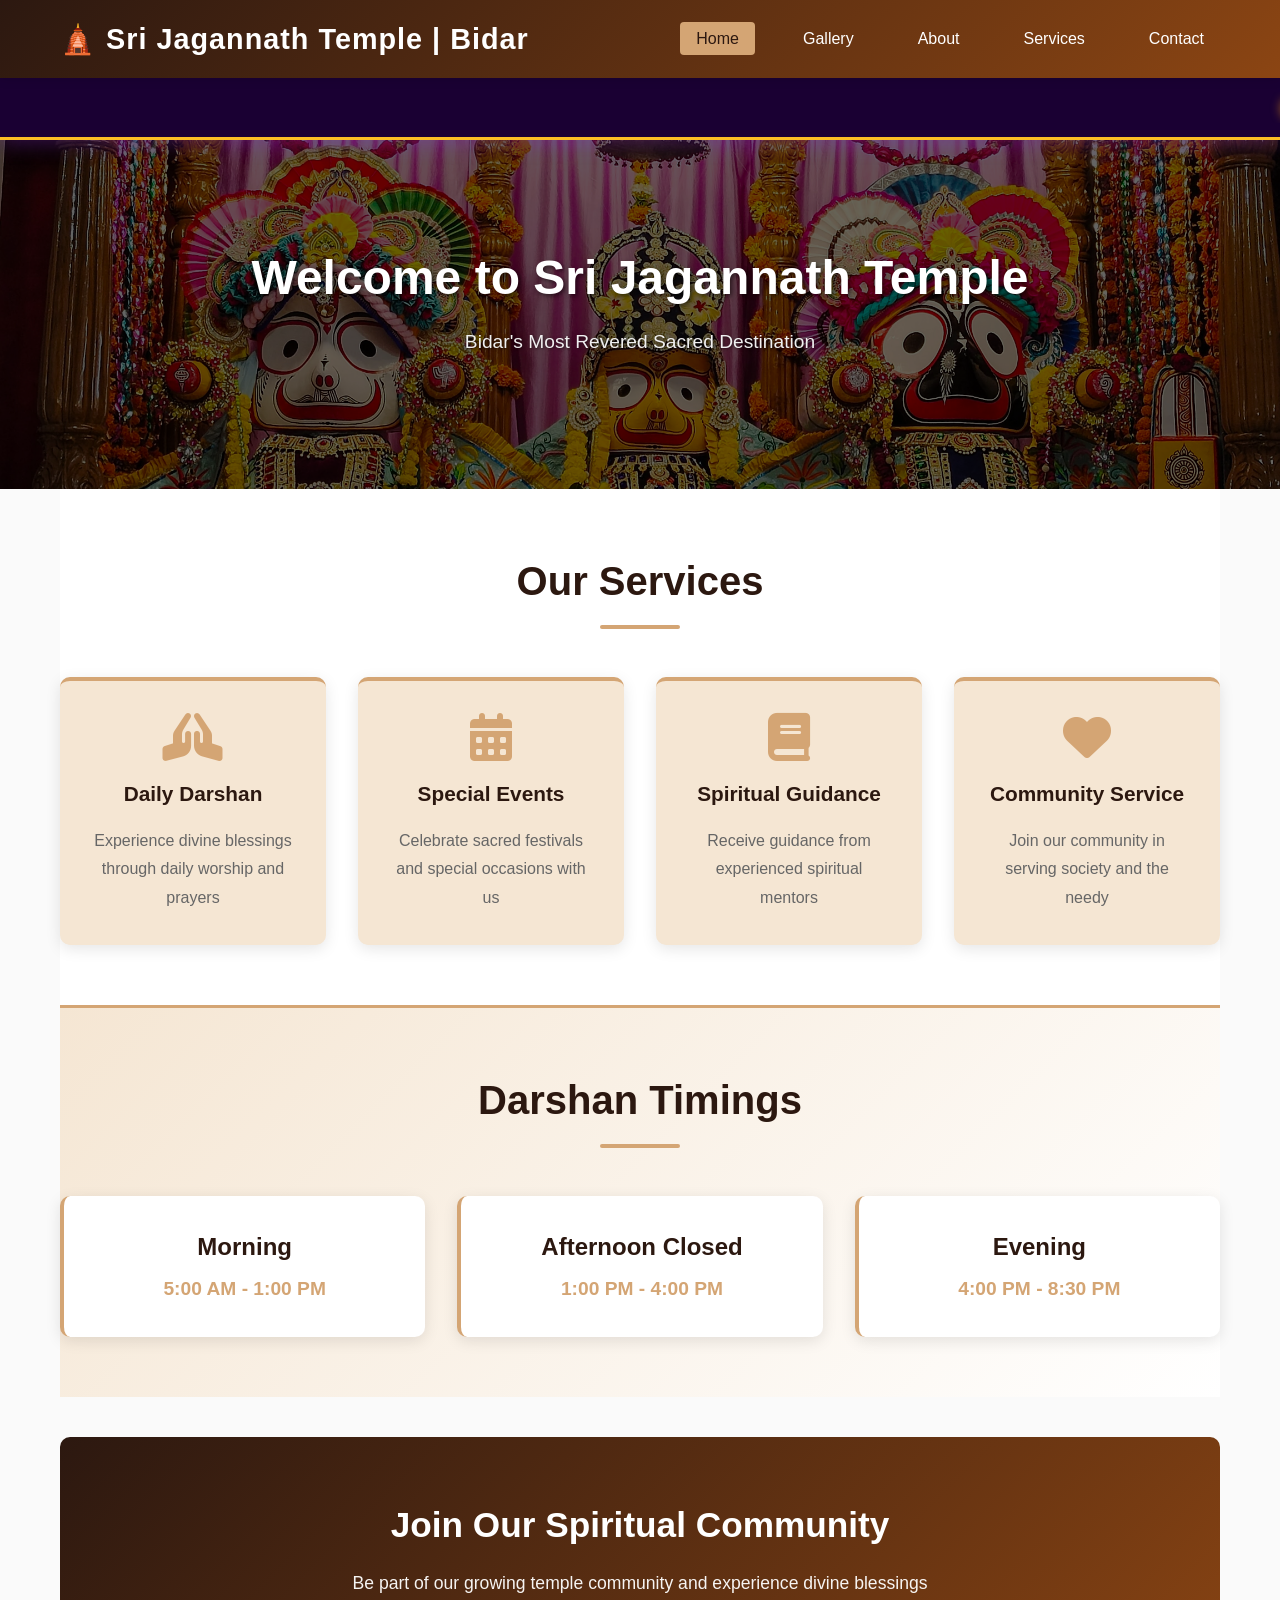
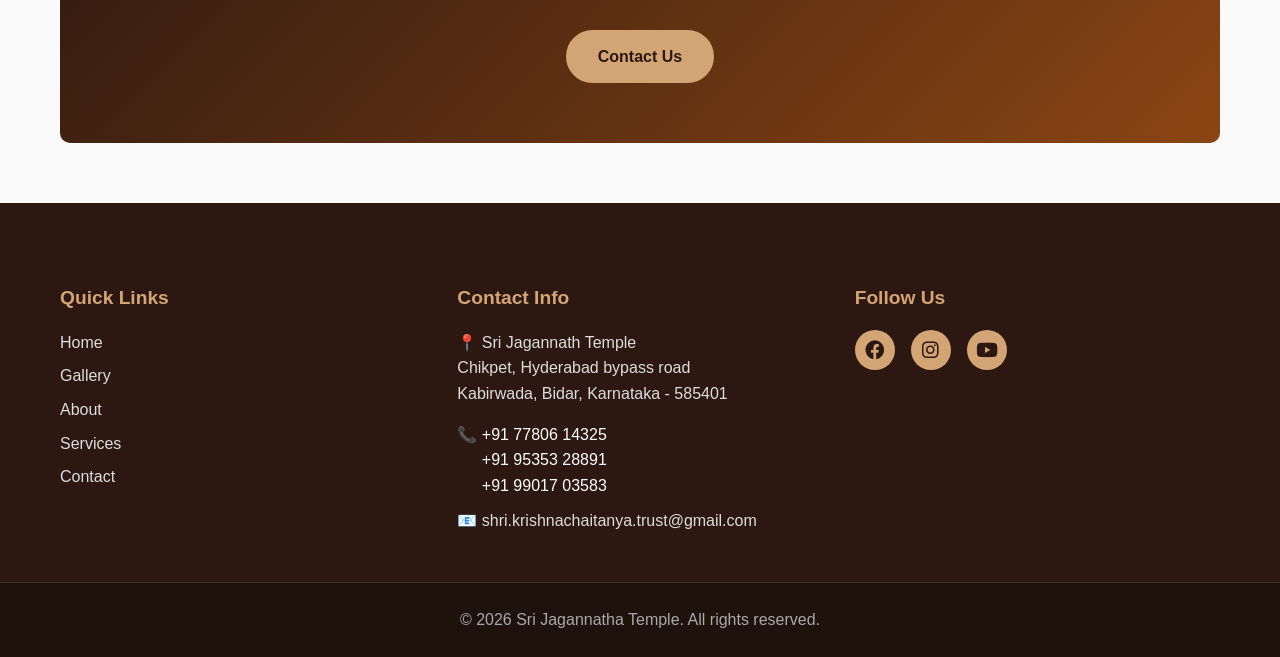
==== commit bf3d1453: "Update ticker announcement in index.html Replaced old Ratha Yatra ticker with Krishna Janmashtami an" ====
--- a/index.html
+++ b/index.html
@@ -1,4 +1,3 @@
-Here is your updated code. I have replaced the old Ratha Yatra ticker with the new, creative Krishna Janmashtami announcement, ensuring the design matches your site's aesthetic while adding a fresh, dashing look.
 <!DOCTYPE html>
 <html lang="en">
 <head>
